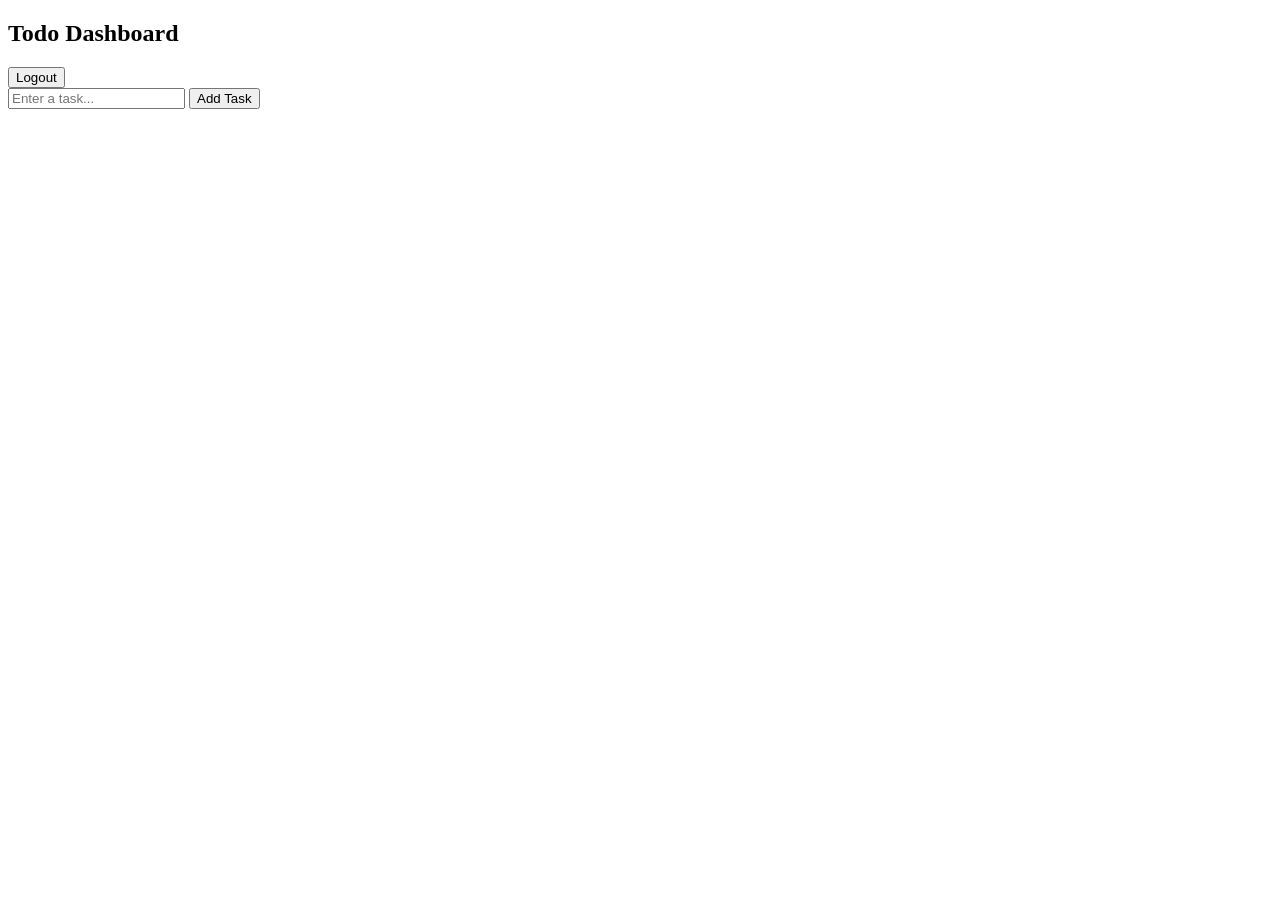
==== frontend/dashboard.html @ bbbb4295 "Initial commit: full stack task manager project" ====
<!DOCTYPE html>
<html>
<head>
    <title>Todo Dashboard</title>
    <link rel="stylesheet" href="/static/css/style.css">
</head>
<body>

<div class="navbar">
    <h2>Todo Dashboard</h2>
    <button class="logout">Logout</button>
</div>

<div class="container">
    <div class="input-box">
        <input type="text" id="taskInput" placeholder="Enter a task...">
        <button onclick="addTask()">Add Task</button>
    </div>

    <div id="taskList"></div>
</div>

<script src="/js/tasks.js"></script>
</body>
</html>
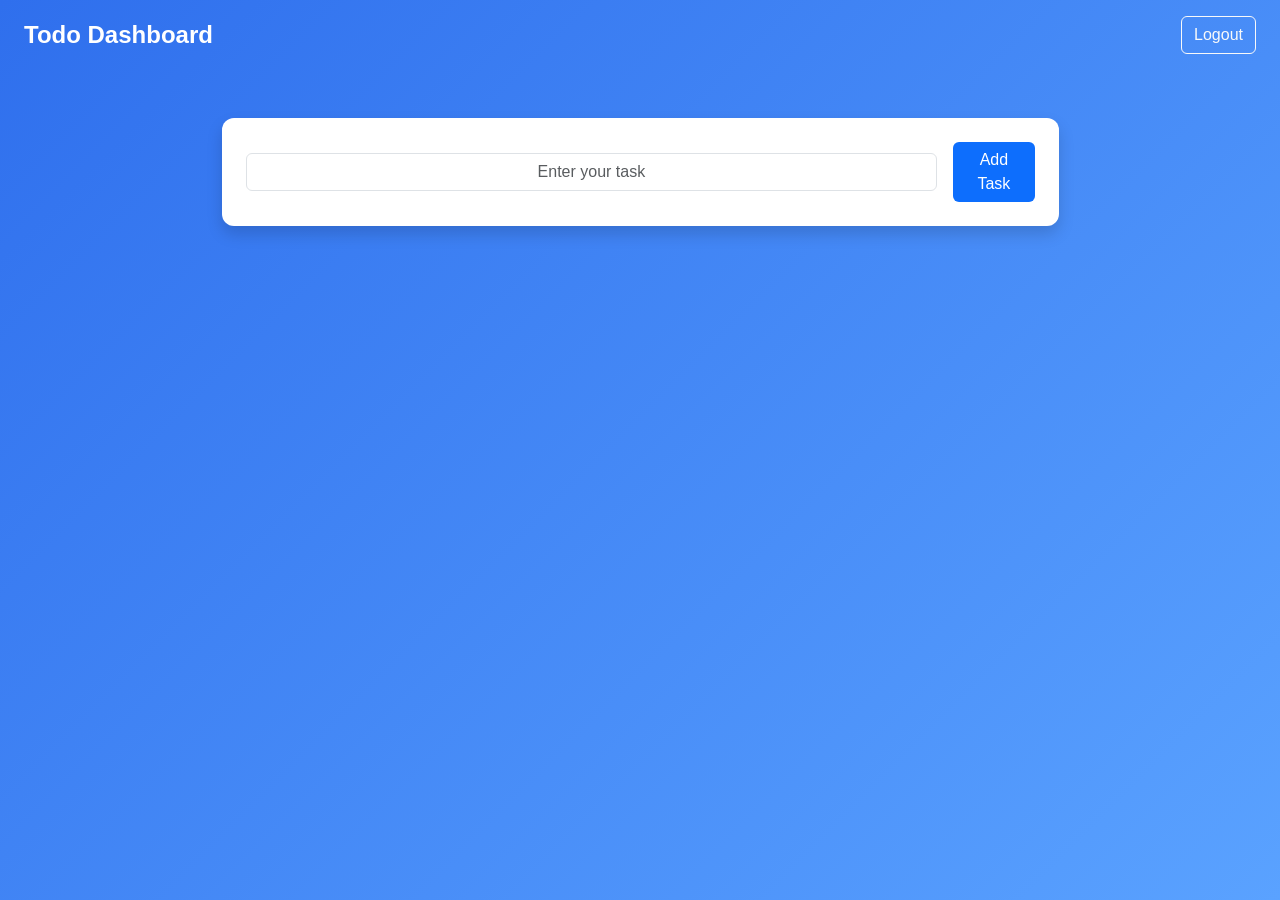
==== commit 46038b1e: "Initial project upload" ====
--- a/frontend/dashboard.html
+++ b/frontend/dashboard.html
@@ -1,25 +1,49 @@
 <!DOCTYPE html>
-<html>
+<html lang="en">
 <head>
+    <meta charset="UTF-8">
     <title>Todo Dashboard</title>
-    <link rel="stylesheet" href="/static/css/style.css">
+
+    <!-- Bootstrap -->
+    <link href="https://cdn.jsdelivr.net/npm/bootstrap@5.3.2/dist/css/bootstrap.min.css" rel="stylesheet">
+    <link rel="stylesheet" href="css/style.css">
 </head>
-<body>
+<body class="dashboard-bg">
 
-<div class="navbar">
-    <h2>Todo Dashboard</h2>
-    <button class="logout">Logout</button>
+    <!-- Header -->
+    <div class="dashboard-header d-flex justify-content-between align-items-center px-4 py-3">
+        <h4 class="text-white mb-0">Todo Dashboard</h4>
+        <button class="btn btn-outline-light" onclick="logout()">Logout</button>
+    </div>
+
+    <!-- Task Input -->
+    <div class="container mt-5 d-flex justify-content-center">
+    <div class="card shadow p-4 w-75">
+        <div class="d-flex justify-content-center align-items-center gap-3">
+            
+            <input
+                type="text"
+                id="taskInput"
+                class="form-control text-center custom-input"
+                placeholder="Enter your task"
+            >
+            
+            <button 
+                class="btn btn-primary custom-btn"
+                onclick="addTask()"
+            >
+                Add Task
+            </button>
+
+        </div>
+    </div>
 </div>
 
-<div class="container">
-    <div class="input-box">
-        <input type="text" id="taskInput" placeholder="Enter a task...">
-        <button onclick="addTask()">Add Task</button>
+
+        <!-- Task List -->
+        <ul class="list-group mt-4" id="taskList"></ul>
     </div>
 
-    <div id="taskList"></div>
-</div>
-
-<script src="/js/tasks.js"></script>
+    <script src="js/dashboard.js"></script>
 </body>
 </html>
--- a/frontend/css/style.css
+++ b/frontend/css/style.css
@@ -0,0 +1,82 @@
+/* GLOBAL THEME */
+body {
+    font-family: 'Segoe UI', sans-serif;
+    background-color: #f8f9fa;
+    color: #212529;
+}
+
+/* CARD DESIGN */
+.card {
+    border-radius: 12px;
+    border: none;
+}
+
+/* HEADINGS */
+h4, h5 {
+    font-weight: 600;
+    color: #212529;
+}
+
+/* INPUT FOCUS */
+.form-control:focus {
+    border-color: #0d6efd;
+    box-shadow: 0 0 0 0.15rem rgba(13,110,253,.25);
+}
+
+/* PRIMARY BUTTON */
+.btn-primary {
+    background-color: #0d6efd;
+    border: none;
+}
+
+.btn-primary:hover {
+    background-color: #0b5ed7;
+}
+
+/* SUCCESS BUTTON (Register) */
+.btn-success {
+    background-color: #0d6efd;
+    border: none;
+}
+
+.btn-success:hover {
+    background-color: #0b5ed7;
+}
+
+/* NAVBAR */
+.navbar {
+    background-color: #212529 !important;
+}
+
+/* LOGOUT BUTTON */
+.btn-danger {
+    background-color: #dc3545;
+}
+
+/* TASK LIST */
+.list-group-item {
+    border-radius: 8px;
+    margin-bottom: 8px;
+}
+
+/* LINKS */
+a {
+    color: #0d6efd;
+    text-decoration: none;
+}
+
+a:hover {
+    text-decoration: underline;
+}
+/* ===== Dashboard Background (MATCH IMAGE 1) ===== */
+body {
+    min-height: 100vh;
+    margin: 0;
+    font-family: 'Segoe UI', sans-serif;
+
+    background: linear-gradient(
+        135deg,
+        #2f6fed,
+        #5aa2ff
+    );
+}
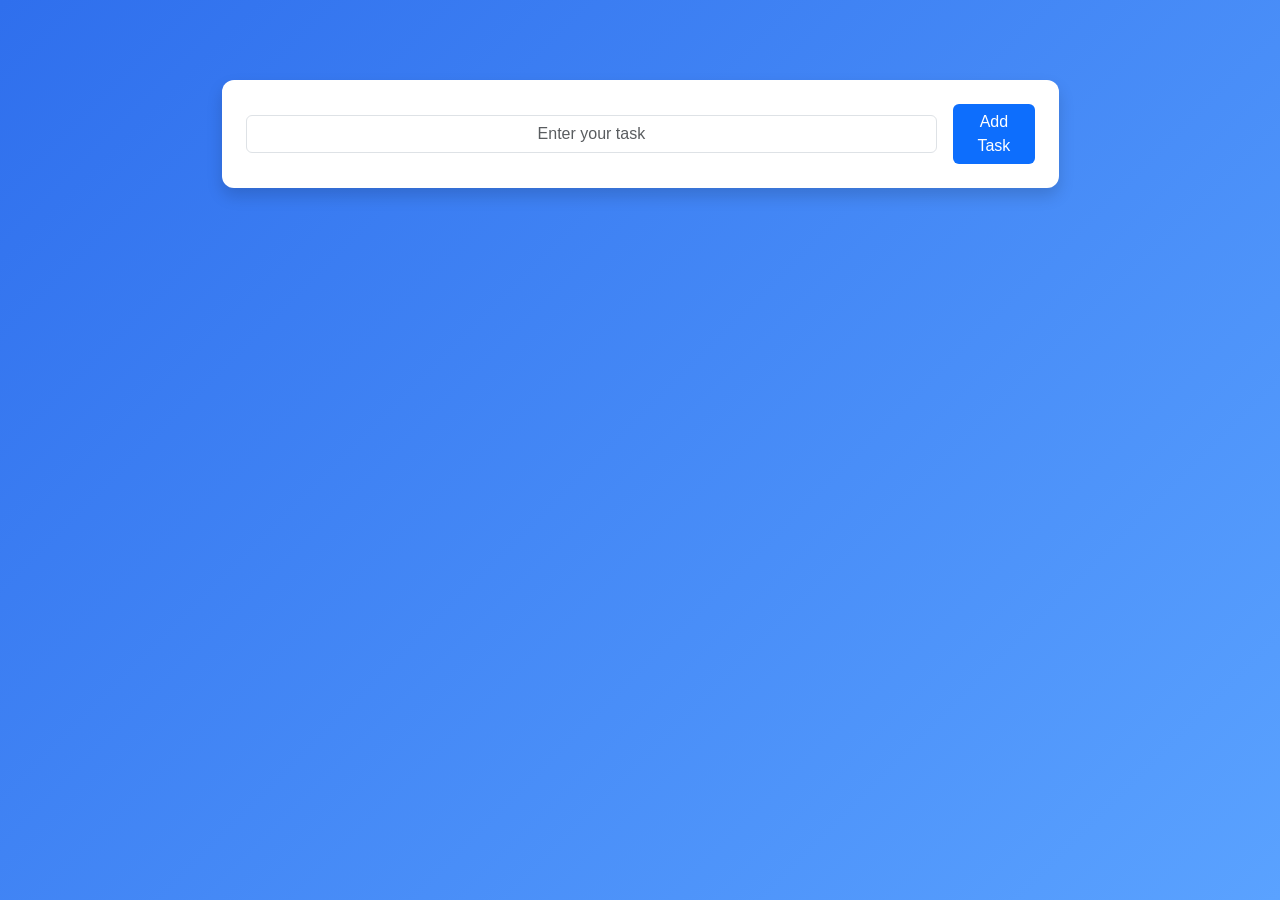
==== commit bdcaf1e9: "Update dashboard UI and remove logout button" ====
--- a/frontend/dashboard.html
+++ b/frontend/dashboard.html
@@ -12,8 +12,7 @@
 
     <!-- Header -->
     <div class="dashboard-header d-flex justify-content-between align-items-center px-4 py-3">
-        <h4 class="text-white mb-0">Todo Dashboard</h4>
-        <button class="btn btn-outline-light" onclick="logout()">Logout</button>
+        
     </div>
 
     <!-- Task Input -->
